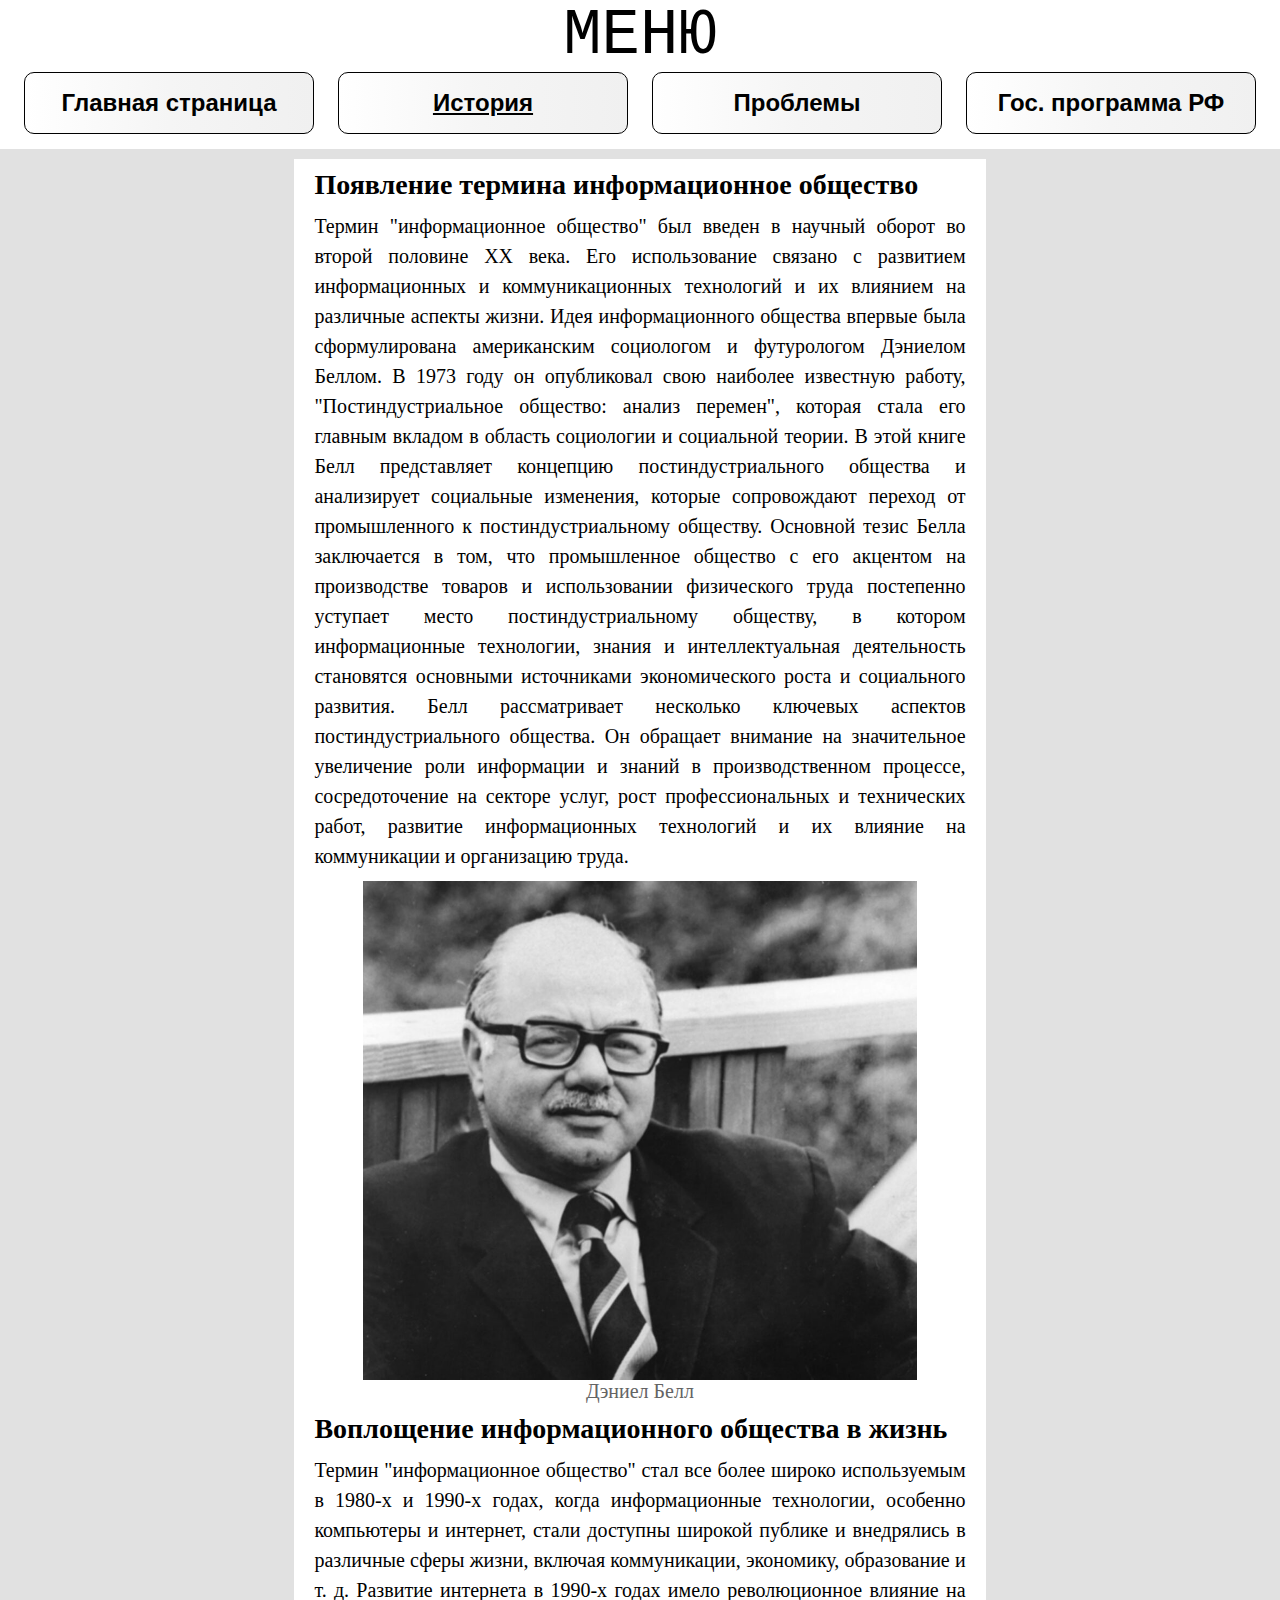
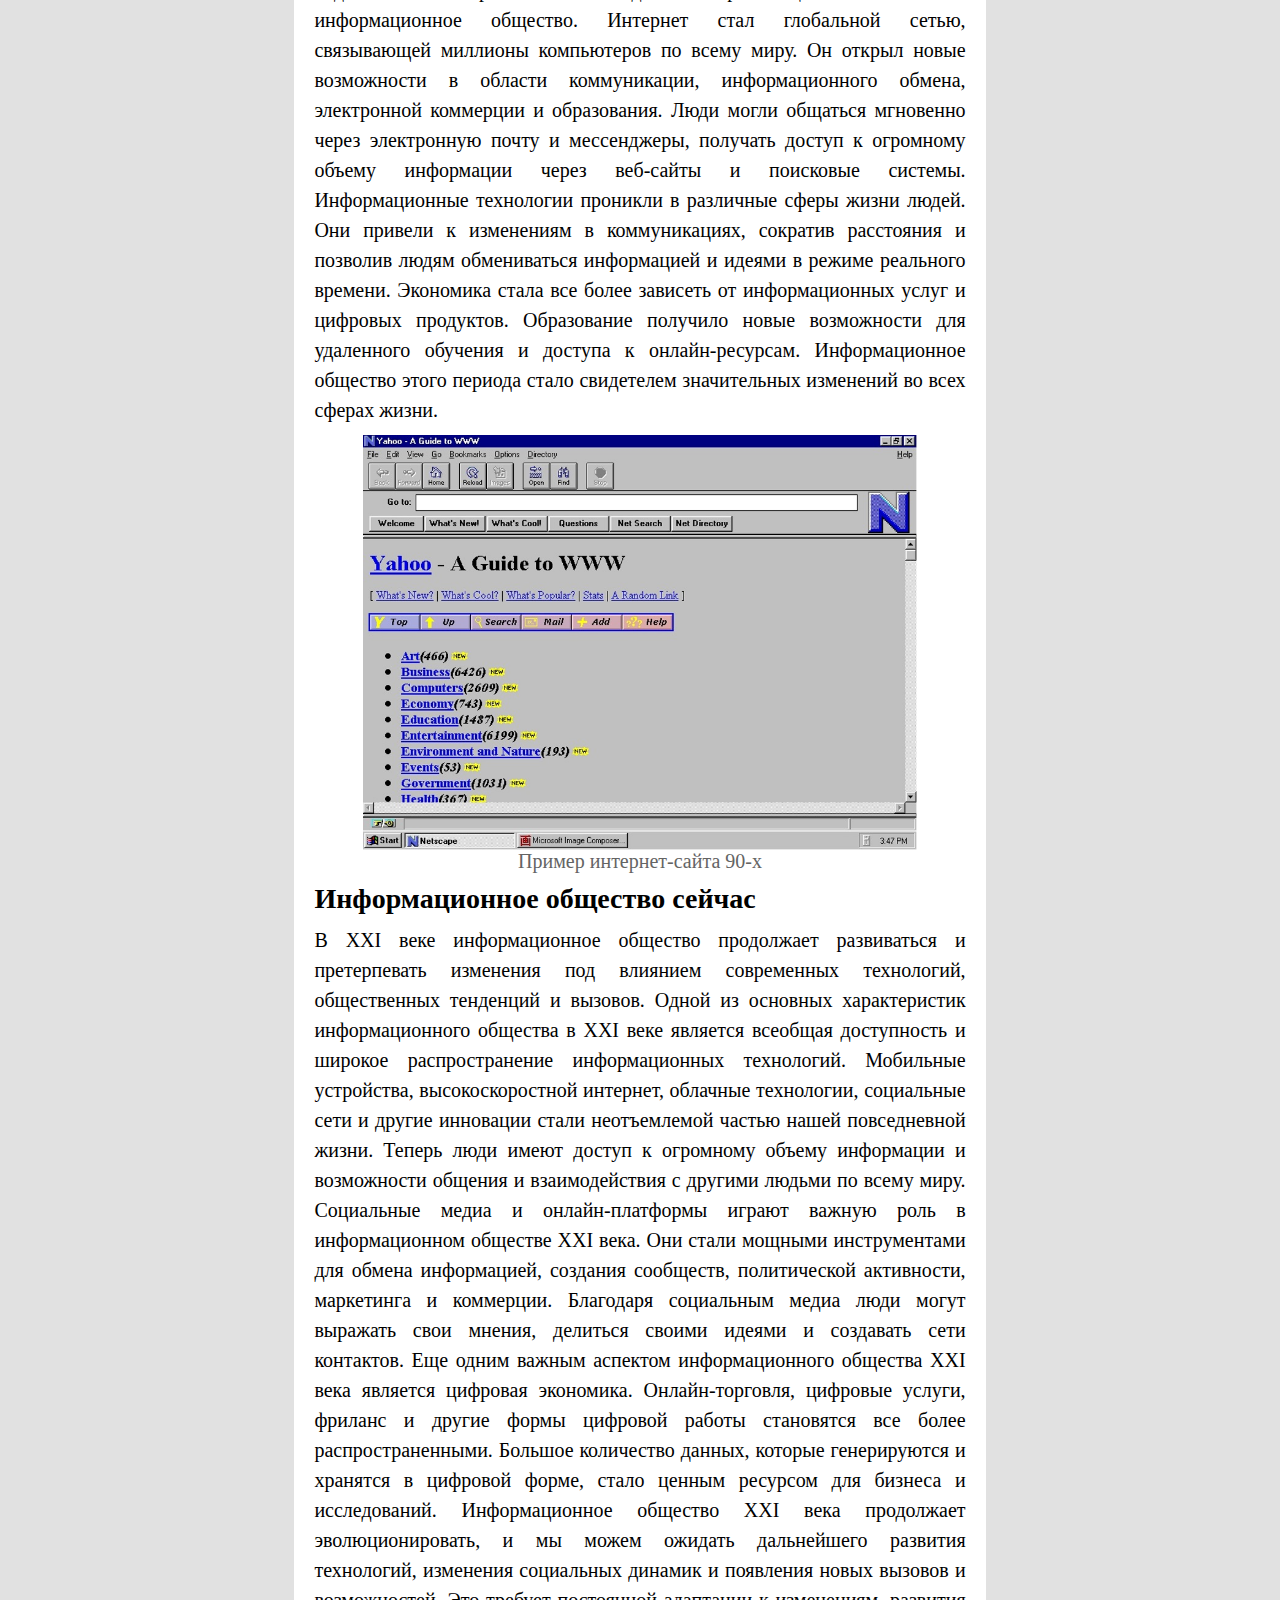
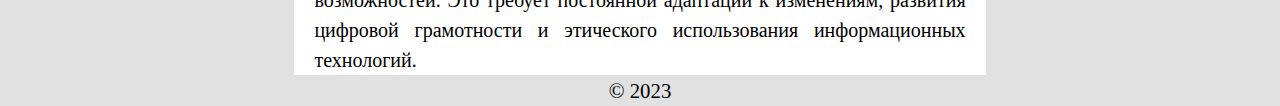
==== history.html @ b6909fce "Add files via upload" ====
<!DOCTYPE html>
<html>
    <head>
        <title>Практика</title>
        <link rel="stylesheet" href="styles.css">
        <meta name="viewport" content="width=device-width" initial-scale="1.0">
        <meta http-equiv="Content-Type" content="text/html; charset=utf-8"> 
        <style>
            @import url('https://fonts.googleapis.com/css2?family=Forum&family=Neucha&display=swap');
        </style>
    </head>
    <body>
        <div class="nav-title">МЕНЮ</div>
        <nav>     
            <a class="link" href="index.html">Главная страница</a>
            <a class="active-a">История</a>
            <a class="link" href="problems.html">Проблемы</a>
            <a class="link" href="program.html">Гос. программа РФ</a>
        </nav>
        <section class="page-main">
            <div class="page-main-div">
                    <h3>Появление термина информационное общество</h3><p>Термин "информационное общество" был введен в научный оборот во второй половине XX века. Его использование связано с развитием информационных и коммуникационных технологий и их влиянием на различные аспекты жизни. Идея информационного общества впервые была сформулирована американским социологом и футурологом Дэниелом Беллом. В 1973 году он опубликовал свою наиболее известную работу, "Постиндустриальное общество: анализ перемен", которая стала его главным вкладом в область социологии и социальной теории. В этой книге Белл представляет концепцию постиндустриального общества и анализирует социальные изменения, которые сопровождают переход от промышленного к постиндустриальному обществу. Основной тезис Белла заключается в том, что промышленное общество с его акцентом на производстве товаров и использовании физического труда постепенно уступает место постиндустриальному обществу, в котором информационные технологии, знания и интеллектуальная деятельность становятся основными источниками экономического роста и социального развития. Белл рассматривает несколько ключевых аспектов постиндустриального общества. Он обращает внимание на значительное увеличение роли информации и знаний в производственном процессе, сосредоточение на секторе услуг, рост профессиональных и технических работ, развитие информационных технологий и их влияние на коммуникации и организацию труда.</p>
                    <figure class="img">
                        <img src="assets/bell.jpg">
                        <figcaption>Дэниел Белл</figcaption>
                    </figure>
                    <h3>Воплощение информационного общества в жизнь</h3><p>Термин "информационное общество" стал все более широко используемым в 1980-х и 1990-х годах, когда информационные технологии, особенно компьютеры и интернет, стали доступны широкой публике и внедрялись в различные сферы жизни, включая коммуникации, экономику, образование и т. д. Развитие интернета в 1990-х годах имело революционное влияние на информационное общество. Интернет стал глобальной сетью, связывающей миллионы компьютеров по всему миру. Он открыл новые возможности в области коммуникации, информационного обмена, электронной коммерции и образования. Люди могли общаться мгновенно через электронную почту и мессенджеры, получать доступ к огромному объему информации через веб-сайты и поисковые системы. Информационные технологии проникли в различные сферы жизни людей. Они привели к изменениям в коммуникациях, сократив расстояния и позволив людям обмениваться информацией и идеями в режиме реального времени. Экономика стала все более зависеть от информационных услуг и цифровых продуктов. Образование получило новые возможности для удаленного обучения и доступа к онлайн-ресурсам. Информационное общество этого периода стало свидетелем значительных изменений во всех сферах жизни.</p>
                    <figure class="img">
                        <img src="assets/web1_0.jpg">
                        <figcaption>Пример интернет-сайта 90-х</figcaption>
                    </figure>
                    <h3>Информационное общество сейчас</h3><p>В XXI веке информационное общество продолжает развиваться и претерпевать изменения под влиянием современных технологий, общественных тенденций и вызовов. Одной из основных характеристик информационного общества в XXI веке является всеобщая доступность и широкое распространение информационных технологий. Мобильные устройства, высокоскоростной интернет, облачные технологии, социальные сети и другие инновации стали неотъемлемой частью нашей повседневной жизни. Теперь люди имеют доступ к огромному объему информации и возможности общения и взаимодействия с другими людьми по всему миру. Социальные медиа и онлайн-платформы играют важную роль в информационном обществе XXI века. Они стали мощными инструментами для обмена информацией, создания сообществ, политической активности, маркетинга и коммерции. Благодаря социальным медиа люди могут выражать свои мнения, делиться своими идеями и создавать сети контактов. Еще одним важным аспектом информационного общества XXI века является цифровая экономика. Онлайн-торговля, цифровые услуги, фриланс и другие формы цифровой работы становятся все более распространенными. Большое количество данных, которые генерируются и хранятся в цифровой форме, стало ценным ресурсом для бизнеса и исследований. Информационное общество XXI века продолжает эволюционировать, и мы можем ожидать дальнейшего развития технологий, изменения социальных динамик и появления новых вызовов и возможностей. Это требует постоянной адаптации к изменениям, развития цифровой грамотности и этического использования информационных технологий.</p>
            </div>
        </section>
        <footer>
            <div>
                <p class = "footer-text">&#169 2023</p>
            </div>
        </footer>
    </body>
</html>
---- styles.css ----
* {
    margin: 0;
    padding: 0;
}
section {
    display: grid;
}
p{
    font-family: 'Times New Roman';
    text-align: justify;
    line-height: 1.5;
}
.active-a{
    text-decoration:underline;
}
.nav-title{
    text-align: center;
    font-size: 4rem;
    font-family: 'Courier New', Courier, monospace;
    position: sticky;
    top: 0;
}
nav{
    display: flex;
    justify-content: space-evenly;
    width: 100%;
    font-family:'Segoe UI', Tahoma, Geneva, Verdana, sans-serif;
    font-weight: 700;
    position: sticky;
    top: 10px;
    padding-bottom: 15px;
    z-index: 20;
}
nav a{
    width: 20vw;
    background: #fff;
    text-align: center;
    padding:  1rem;
    font-size: 1.5rem;
    border: 1px solid #000;
    border-radius: 10px;
    color: #000;
    text-decoration: none;
    background: linear-gradient(to right, #fff, rgb(245, 245, 245), rgb(240, 240, 240));
    transition: all 350ms ease-in-out;
    -webkit-font-smoothing: antialiased;
    -moz-osx-font-smoothing: grayscale;
}
.link[href]:hover{
    color: rgb(30, 130, 255);
    box-shadow: 0 -2px 0 #000;
    -webkit-text-stroke: 0.7px rgba(30, 130, 255, 0.8);
}
.img{
    display: flex;
    flex-wrap: wrap;
    justify-content: center;
    padding-top: 10px;
}
.page-main img{
    width: 85%;
}
.page-main{
    font-size: 1.25rem;
    -webkit-font-smoothing: antialiased;
    -moz-osx-font-smoothing: grayscale;
}
.page-main h3{
    padding: 10px 0px;
    font-size: 1.75rem;
}
figcaption{
    color: rgb(100, 100, 100);
    width: 90%;
    text-align: center;
}
.text-block{
    padding-bottom: 8px;
}
.footer-text{
    text-align: center;
    background-color: rgb(225, 225, 225);
    font-size: 1.3rem;
}
@media (max-width: 360px){

}
@media (min-width: 480px) and (max-width: 767px){
    
}
@media (min-width: 768px) and (max-width: 991px){
    
}
@media (min-width: 992px) and (max-width: 1199px){
    body{
        background-color: rgb(225, 225, 225);
    }
    nav a{
        font-size: 1.25rem;
    }
    div{
        background-color: #fff;
    }
    nav{
        background-color: #fff;
    }
    .page-main{
        margin: 10px 17vw auto;
    }
    .page-main-div{
        padding: 0 20px;
    }
}
@media (min-width: 1200px){
    body{
        background-color: rgb(225, 225, 225);
    }
    div{
        background-color: #fff;
    }
    nav{
        background-color: #fff;
    }
    .page-main{
        margin: 10px 23vw auto;
    }
    .page-main-div{
        padding: 0 20px;
    }
}
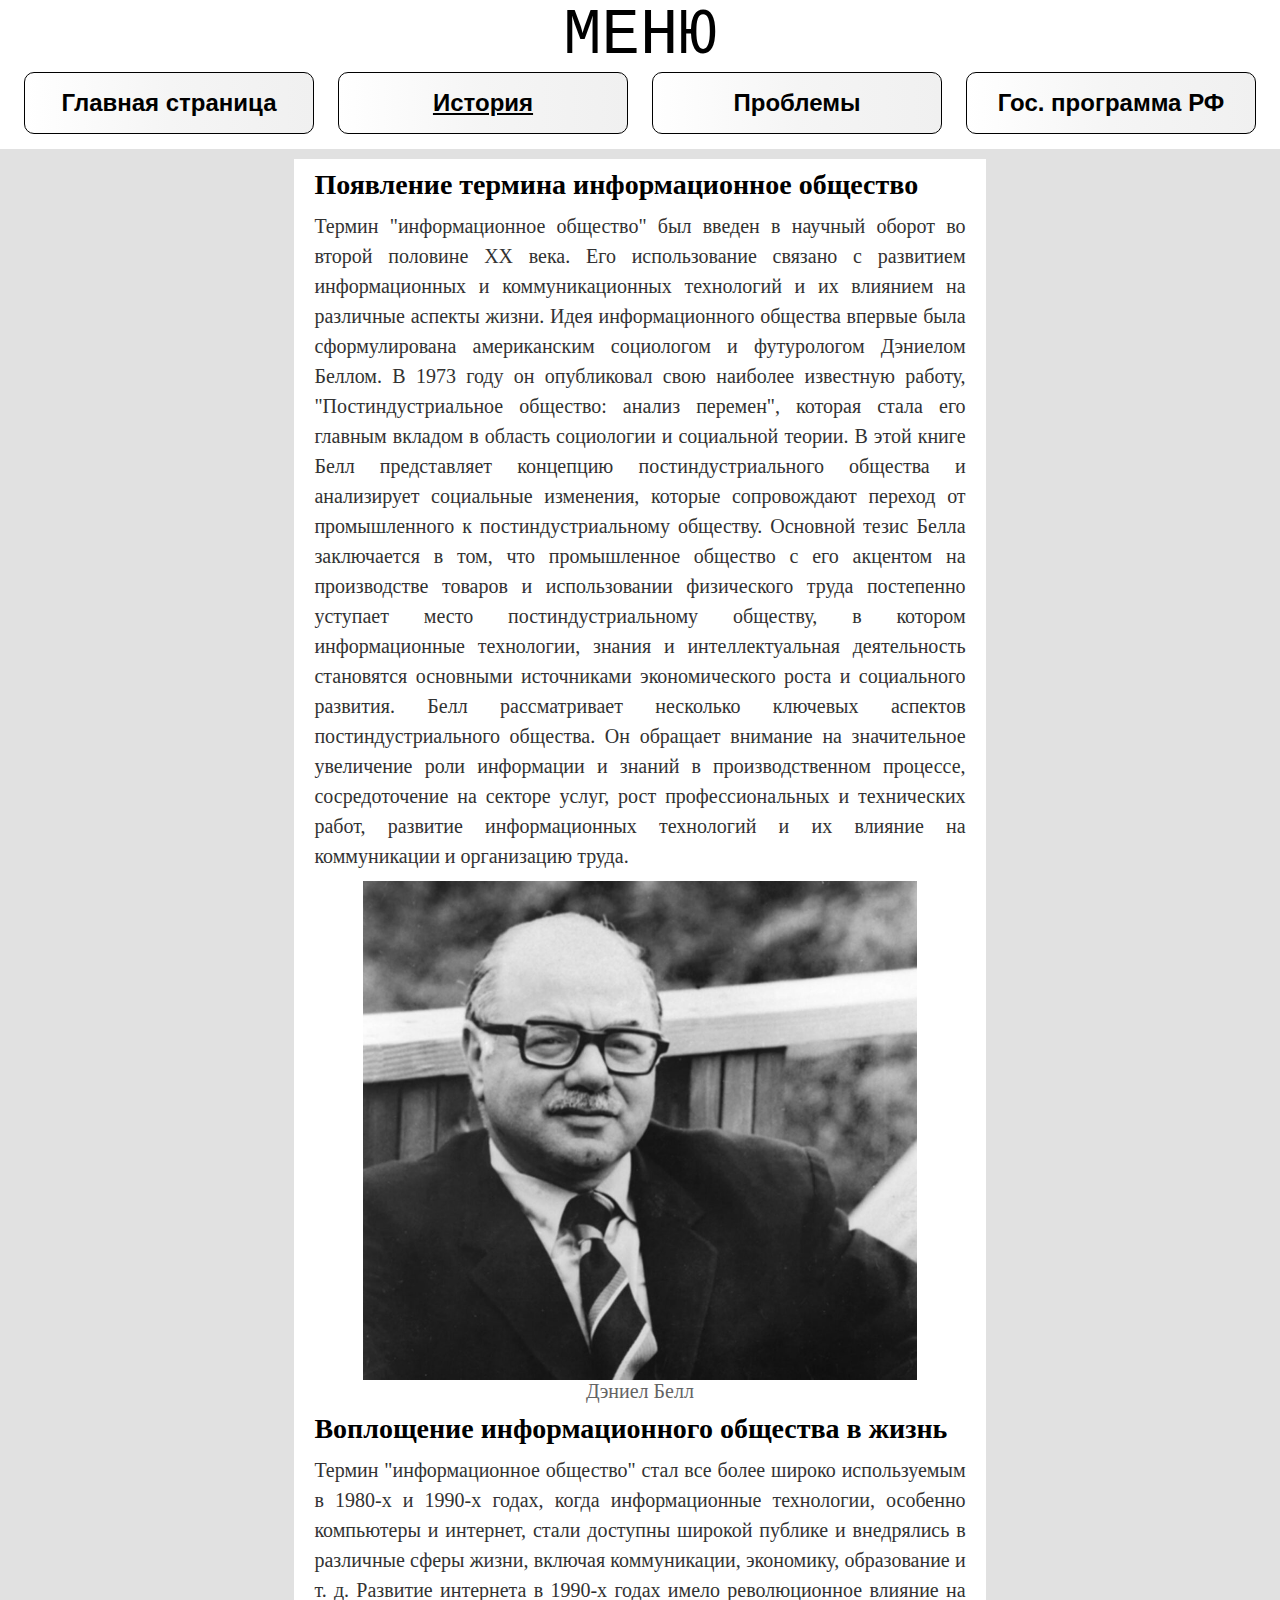
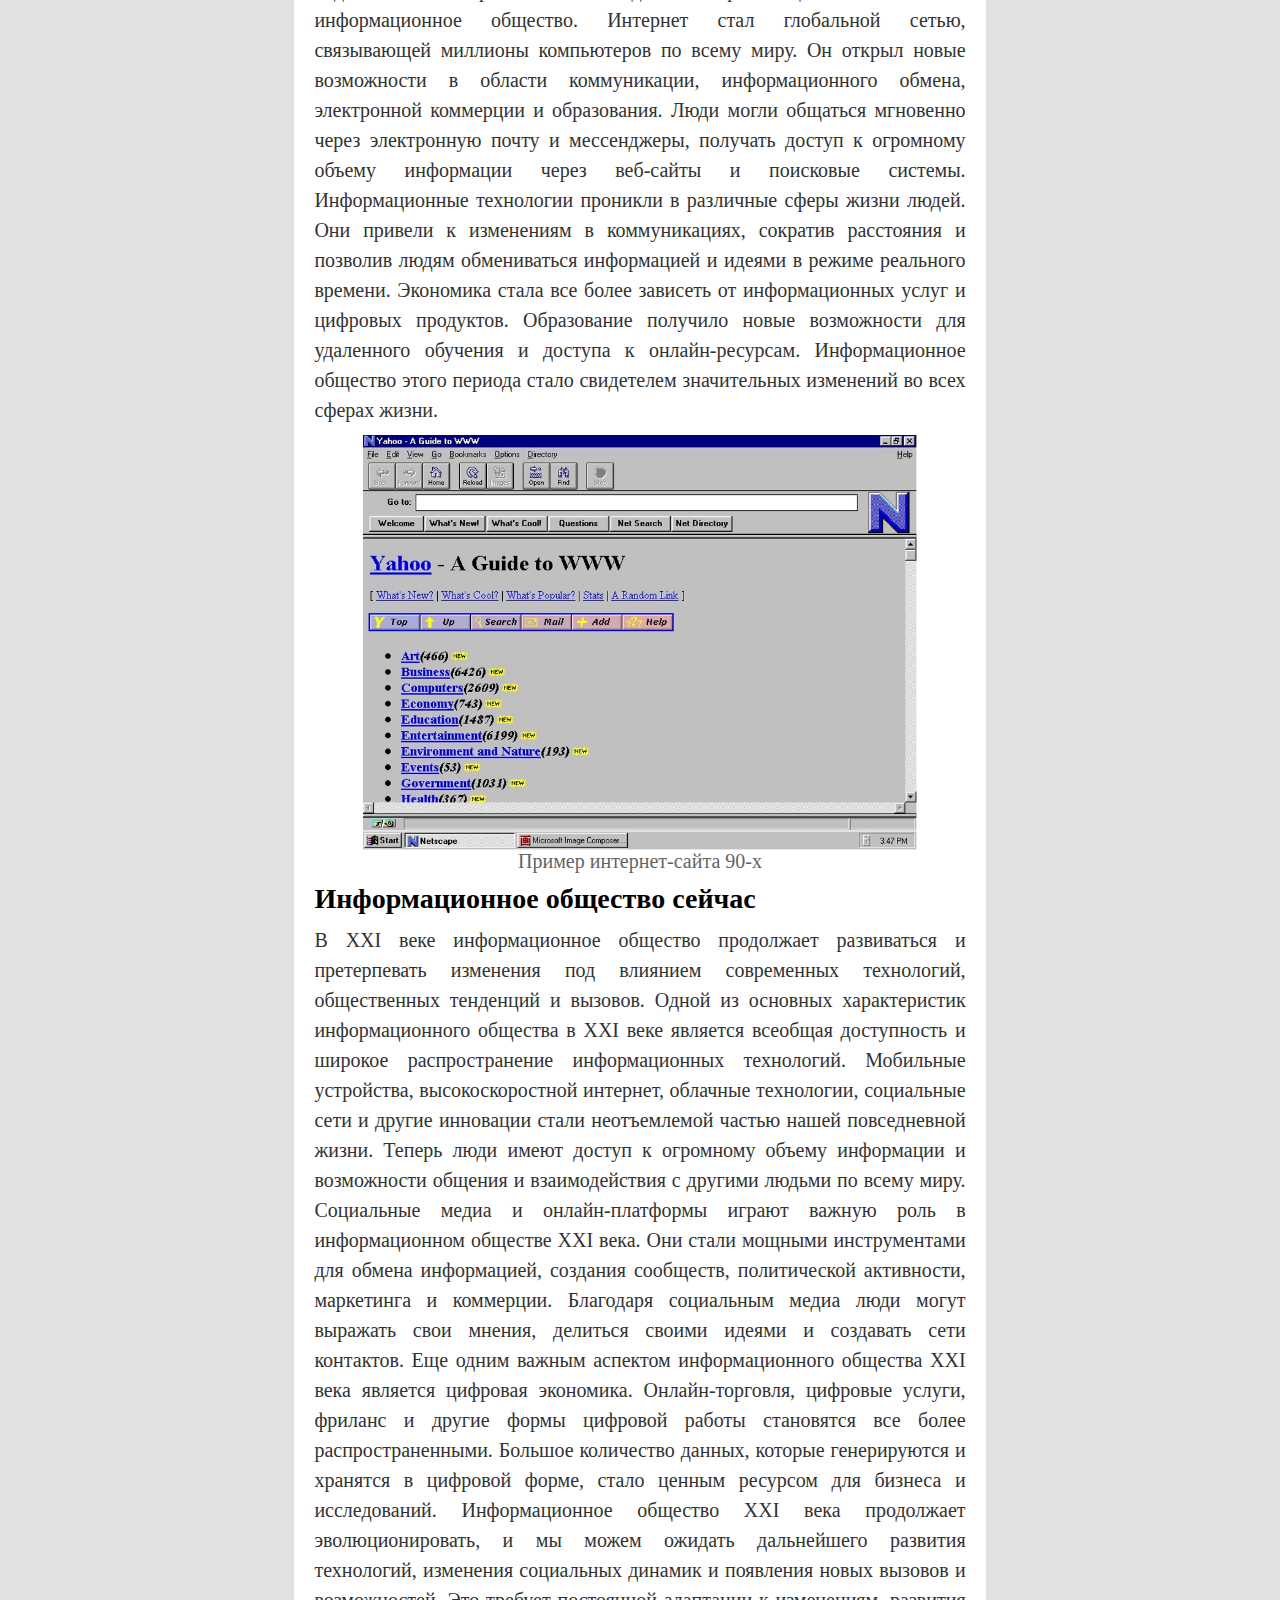
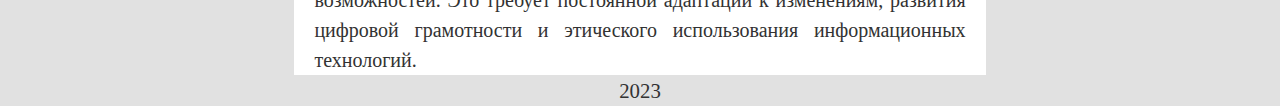
==== commit e18b7f53: "Add files via upload" ====
--- a/history.html
+++ b/history.html
@@ -3,7 +3,7 @@
     <head>
         <title>Практика</title>
         <link rel="stylesheet" href="styles.css">
-        <meta name="viewport" content="width=device-width" initial-scale="1.0">
+        <meta name="viewport" content="width=device-width" initial-scale="1">
         <meta http-equiv="Content-Type" content="text/html; charset=utf-8"> 
         <style>
             @import url('https://fonts.googleapis.com/css2?family=Forum&family=Neucha&display=swap');
@@ -34,7 +34,7 @@
         </section>
         <footer>
             <div>
-                <p class = "footer-text">&#169 2023</p>
+                <p class = "footer-text">2023</p>
             </div>
         </footer>
     </body>
--- a/styles.css
+++ b/styles.css
@@ -9,6 +9,7 @@
     font-family: 'Times New Roman';
     text-align: justify;
     line-height: 1.5;
+    color: rgb(50, 50, 50);
 }
 .active-a{
     text-decoration:underline;
@@ -83,13 +84,62 @@
     font-size: 1.3rem;
 }
 @media (max-width: 360px){
-
+    .nav-title{
+        position: static;
+    }
+    nav{
+        flex-wrap: wrap;
+        position: static;
+    }
+    nav a{
+        font-size: 1.2rem;
+        width: 51vw;
+    }
+    .page-main{
+        margin: auto 10px;
+    }
+    .page-main h3{
+        font-size: 1.6rem;
+        margin: 5px;
+    }
 }
-@media (min-width: 480px) and (max-width: 767px){
-    
+@media (min-width: 360px) and (max-width: 767px){
+    .nav-title{
+        position: static;
+    }
+    nav{
+        flex-wrap: wrap;
+    }
+    nav a{
+        font-size: 1.2rem;
+        width: 30vw;
+    }
+    .page-main{
+        margin: auto 10px;
+    }
+    .page-main h3{
+        font-size: 1.6rem;
+        margin: 5px;
+    }
 }
 @media (min-width: 768px) and (max-width: 991px){
-    
+    .nav-title{
+        position: static;
+    }
+    nav{
+        flex-wrap: wrap;
+    }
+    nav a{
+        font-size: 1.2rem;
+        width: 30vw;
+    }
+    .page-main{
+        margin: auto 15px;
+    }
+    .page-main h3{
+        font-size: 1.6rem;
+        margin: 5px;
+    }
 }
 @media (min-width: 992px) and (max-width: 1199px){
     body{
